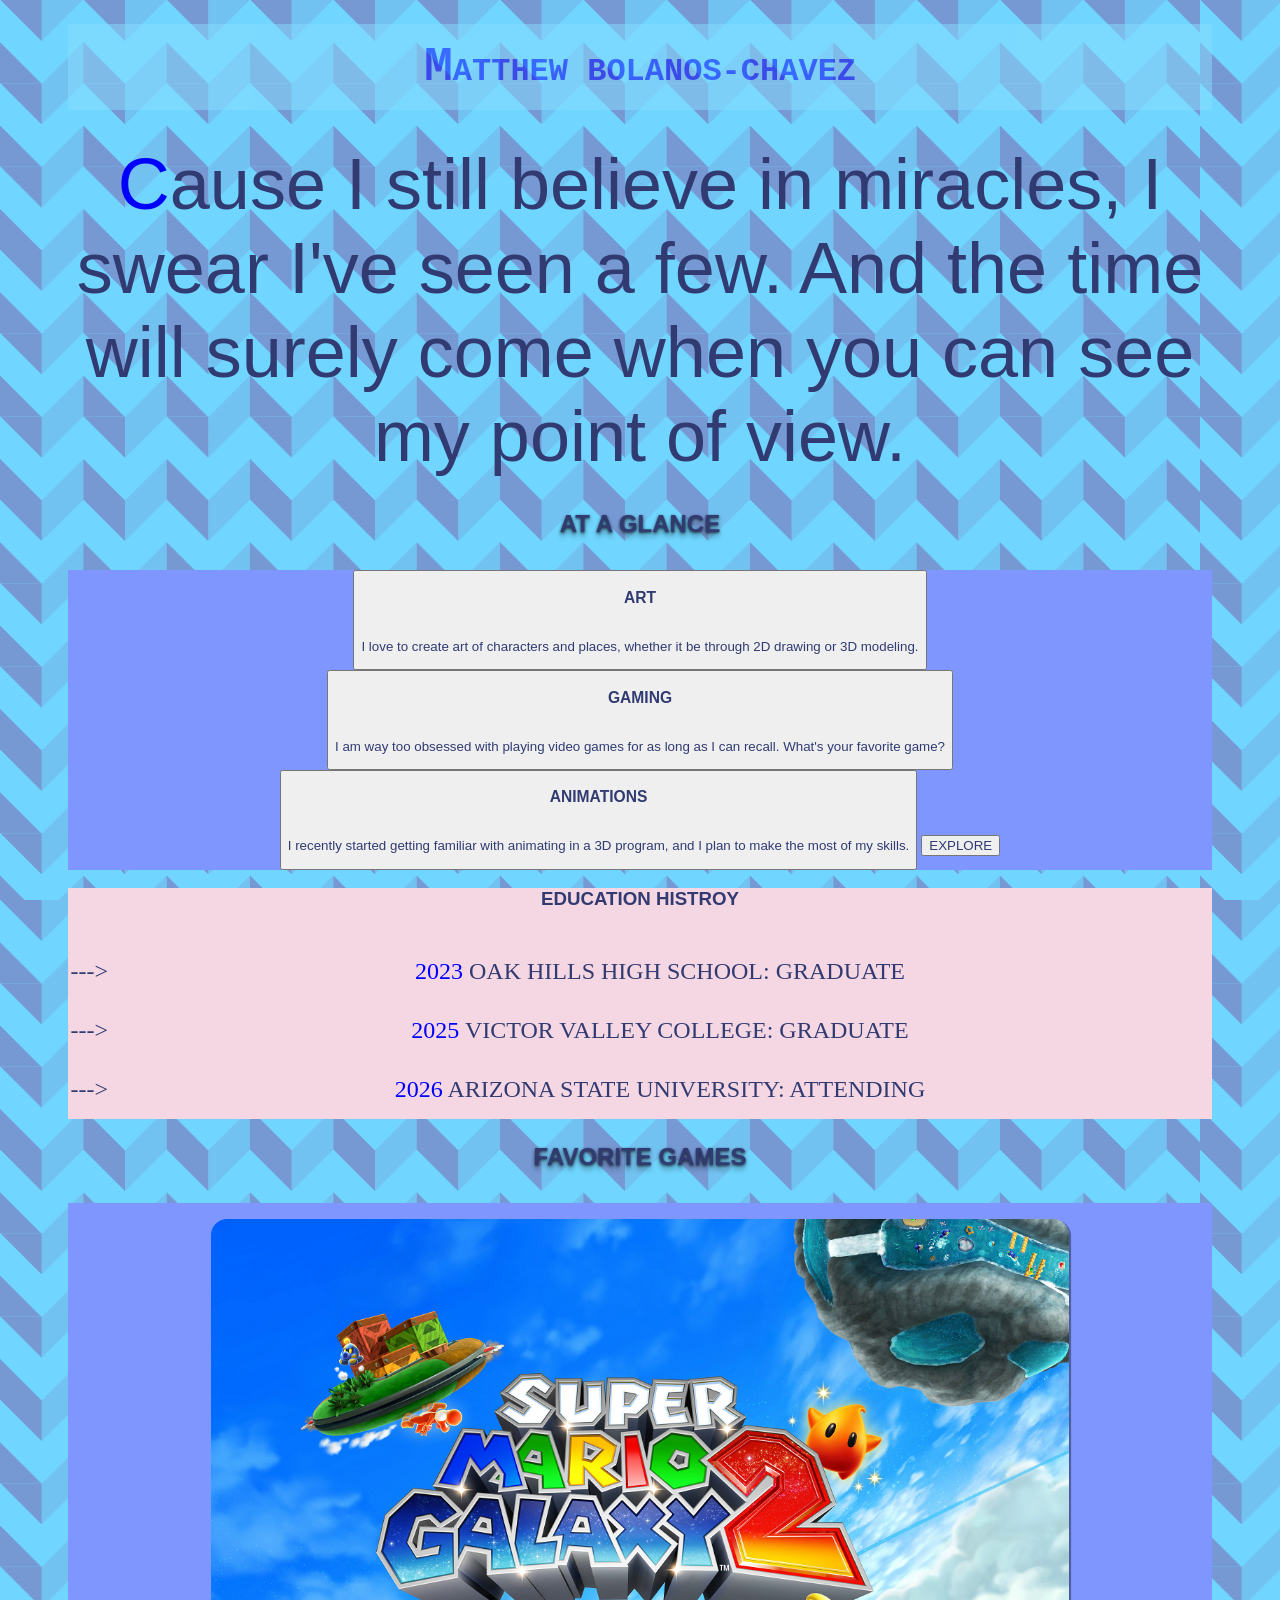
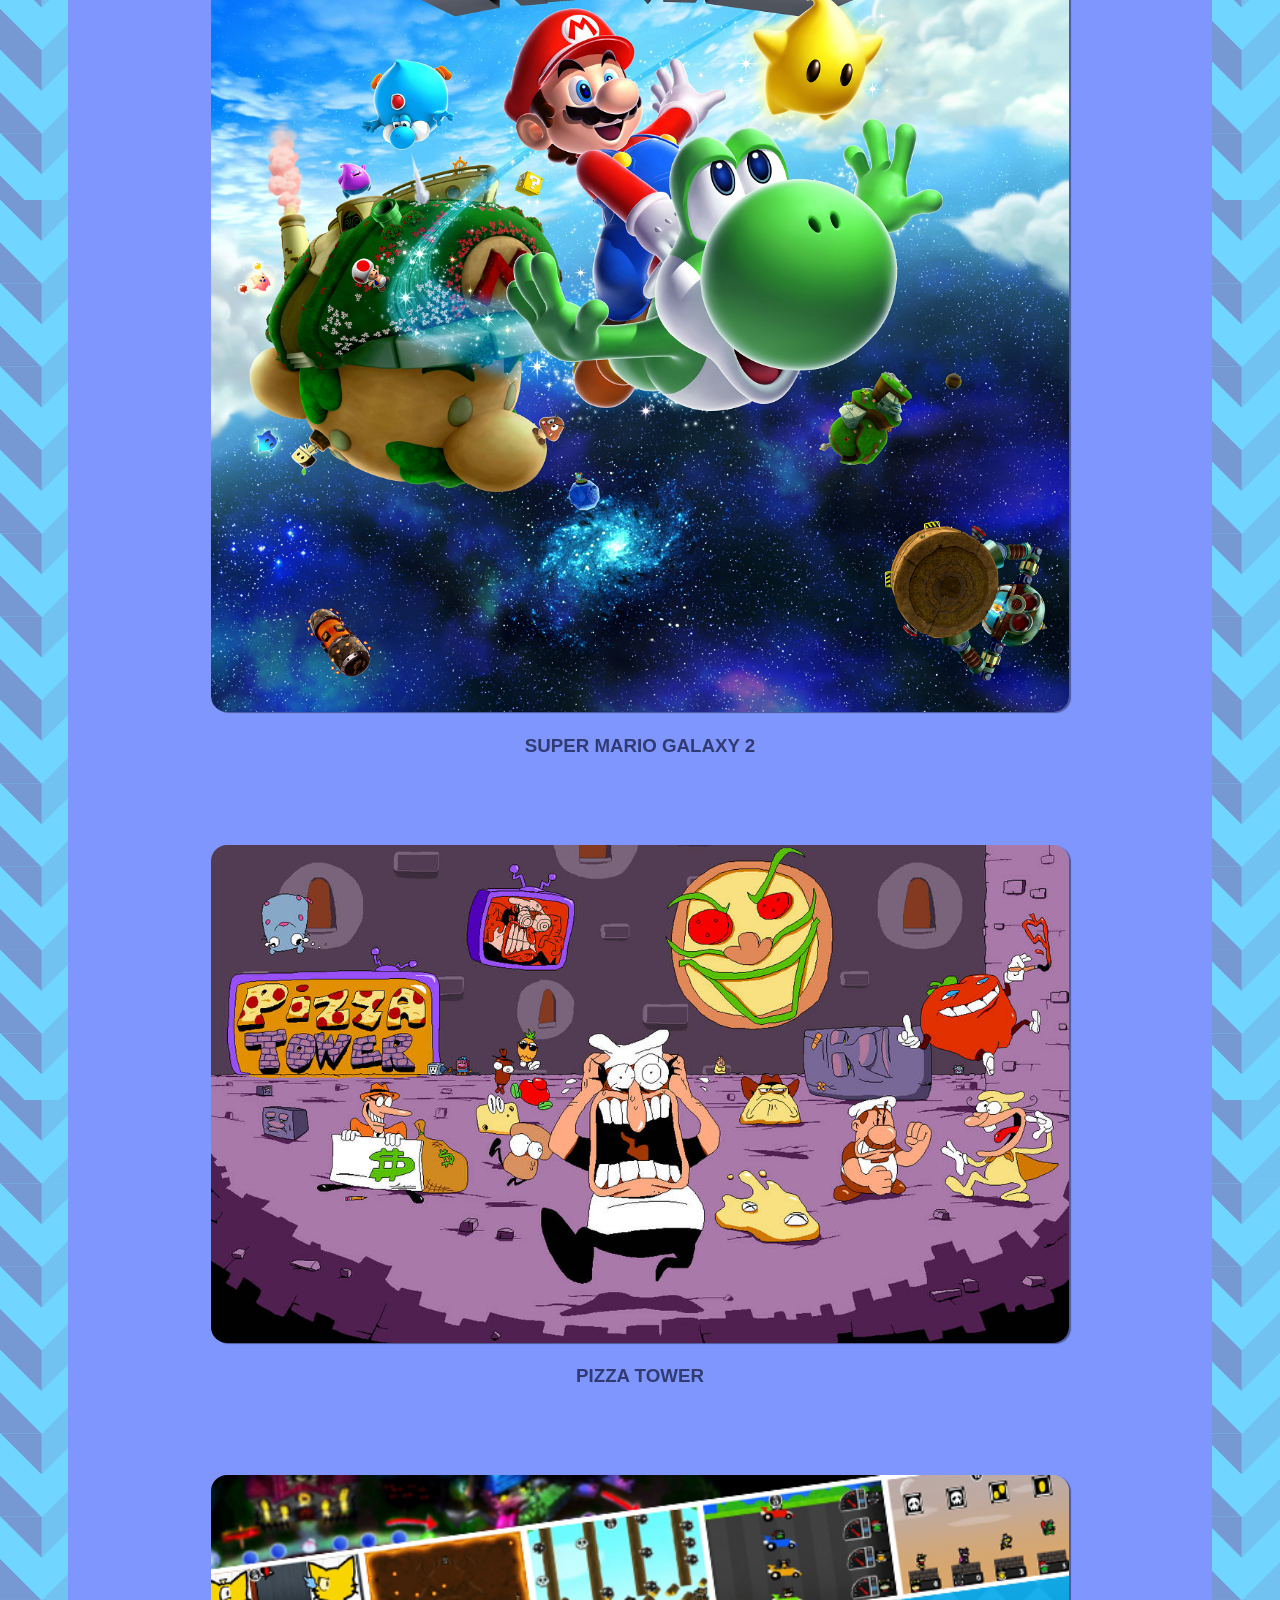
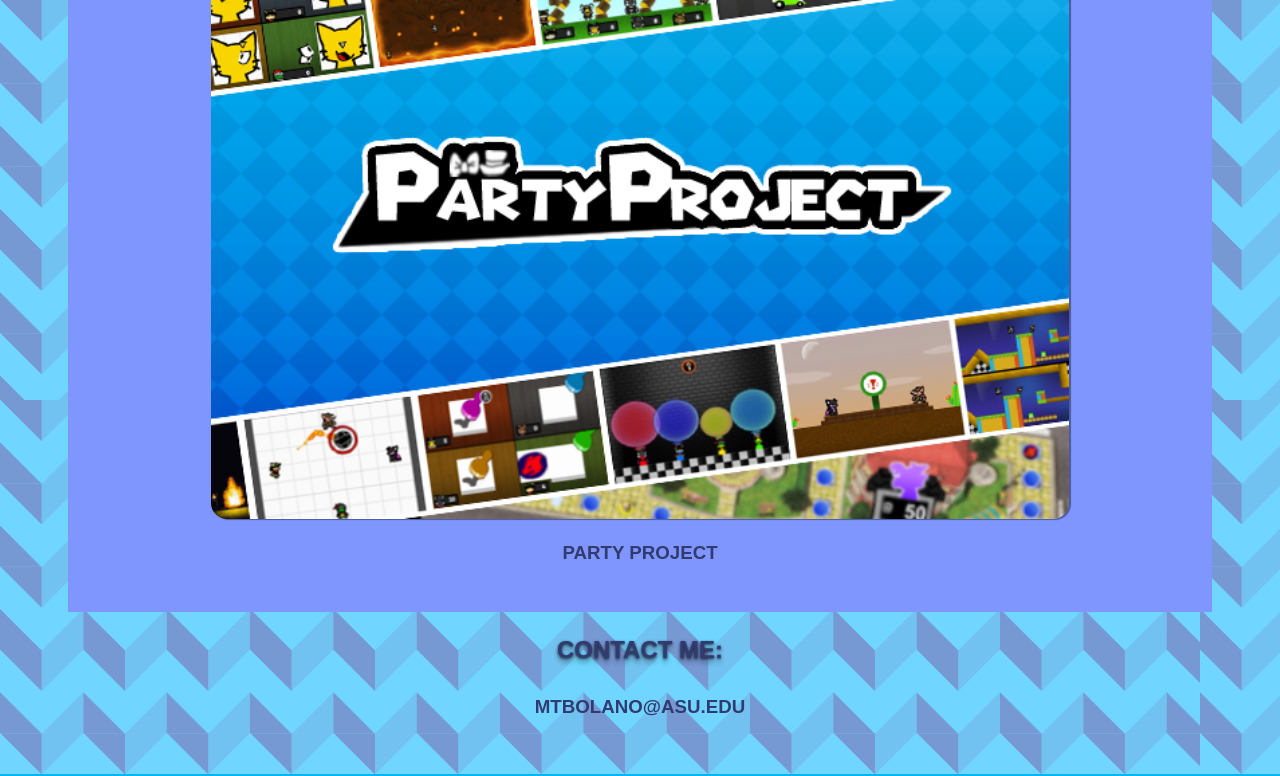
==== Week3/portfolio/index.html @ 0730a135 "Add files via upload" ====
<!DOCTYPE html>
<html lang="en">
<head>
    <meta charset="UTF-8">
    <meta name="viewport" content="width=device-width, initial-scale=1.0">
    <title>MBOLANO // SAMPLE CSS PORTFOLIO</title>
    <link rel="stylesheet" href="./styles.css">
    <!--Link says "Hey, you are going to reference some important information, here is the type of file you're referrencing and here is its location"-->
</head>
<body>
    <header>MATTHEW BOLANOS-CHAVEZ</header>
    <div class="title">Cause I still believe in miracles, I swear I've seen a few. And the time will surely come when you can see my point of view.</div>

    <div class="atAGlance">
        <h2>at a glance</h2>
        <div class="cards">

            <button id="artist">
                <h3>ART</h3>
                <P>I love to create art of characters and places, whether it be through 2D drawing or 3D modeling.</P>
            </button>

            <button id="gamer">
                <h3>GAMING</h3>
                <P>I am way too obsessed with playing video games for as long as I can recall. What's your favorite game?</P>
            </button>

            <button id="animator">
                <h3>ANIMATIONS</h3>
                <P>I recently started getting familiar with animating in a 3D program, and I plan to make the most of my skills.</P>
            </button>
            <button id="explore">EXPLORE</button>

        </div>
    </div>

    <div class="education">
        <h3>EDUCATION HISTROY</h3>
        <ul>
            <li><span class="year">2023</span> OAK HILLS HIGH SCHOOL: GRADUATE</li>
            <li><span class="year">2025</span> VICTOR VALLEY COLLEGE: GRADUATE</li>
            <li><span class="year">2026</span> ARIZONA STATE UNIVERSITY: ATTENDING</li>
        </ul>
    </div>

    <div class="favoriteGames">
        <h2>FAVORITE GAMES</h2>
        <div class="cards">

            <div>
                <img src="./assets/SuperMarioGalaxy2.png"/>
                <h3>Super Mario Galaxy 2</h3>
            </div>

            <div>
                <img src="./assets/PizzaTower.jpg"/>
                <h3>Pizza Tower</h3>
            </div>

            <div>
                <img src="./assets/PartyProject.png"/>
                <h3>Party Project</h3>
            </div>

        </div>
    </div>

    <footer>
        <h2>CONTACT ME:</h2>
        <h3>MTBOLANO@ASU.EDU</h3>
    </footer>
</body>
</html>
---- Week3/portfolio/styles.css ----
.tiny5-duo-uniquifier {
  font-family: "Tiny5 Duo", sans-serif;
  font-optical-sizing: auto;
  font-weight: weight;
  font-style: normal;
  width: 100%;
}

.silkscreen-regular {
  font-family: "Silkscreen", sans-serif;
  font-weight: 400;
  font-style: normal;
}

.silkscreen-bold {
  font-family: "Silkscreen", sans-serif;
  font-weight: 700;
  font-style: normal;
}



/* Set our defaults and our constants. We need to use the ROOT selector. */

*{
    --aquamarine: #36f1cdff;
    --twilight-indigo: #313b72ff;
    --wisteria-blue: #7f96ffff;
    --petal-frost: #f5d7e3ff;
    --cherry-blossom: #f4a5ae;
    color: var(--twilight-indigo);
}

/* selecting just the body element */
body {
    background-color: #00b7ff;
    background-image: url('./assets/polybackground.png');
    text-align: center;
    padding-left: 60px;
    padding-right: 60px;
    padding-top: 16px;
    padding-bottom: 16px;

}

header {
    padding-top: 16px;
    padding-bottom: 16px;
    margin-bottom: 32px;
    font-family: "Roboto Mono", monospace;
    color: blue;
    font-size: 32px;
    font-weight: 700;
    background-color: rgb(135, 221, 255);
    opacity: .5;
    /* Opacity is the property that allows us to change how see-through our elements are. Range of values: 1 is 100% (not transparent at all) and 0 is invisible. */
}
/*PSEUDO-ELEMENTS reference: https: //www.w3schools.com/css/css_pseudo_elements.asp */
header::first-letter{
    font-size: 48px;
}

/* Style the title card/hero text and select by class. */

.title{
  font-family: "Tiny5 Duo", sans-serif;
  font-optical-sizing: auto;
  font-weight: weight;
  font-style: normal;
  width: 100%;
    font-size: 72px;
    margin-bottom: 32px;
    line-height: 84px;

}

.title::first-letter{
    color: blue;
}

h2{
  font-family: "Tiny5 Duo", sans-serif;
  font-optical-sizing: auto;
  font-weight: weight;
  font-style: normal;
  width: 100%;
    margin-bottom: 32px;
    text-transform: uppercase;
    text-shadow: 0 5px 5px rgba(0,0,0,0.30), 0 1px 3px rgba(0,0,0,0.8)

}

.cards {
    background-color: var(--wisteria-blue)
}

.cards > div {

    background-color: var(--cardColor);
    padding: 16px;
    border: .5px solid var(--borderColor);
    border-radius: 8px;
    width: 75%;
    margin-left: auto;
    margin-right: auto;
    margin-bottom: 24px;
    /*
    Short hand for centering items is margin: 0 auto margin-top: 0;
    margin-top: 0;
    margin-bottom: 0;
    margin-right: auto;
    margin-left: auto;
    */

    transition: all 500ms;
}

.cards div:hover{
    
    box-shadow: 8px 8px var(--twilight-indigo);

}

.cards div > img {
    width: 100%;
    height: auto;
    object-fit: cover;
    border-radius: 16px;
    box-shadow: 2px 1px 1px rgba(0,0,0,.4);
}

h3 {
  font-family: "Tiny5 Duo", sans-serif;
  font-optical-sizing: auto;
  font-weight: weight;
  font-style: normal;
  width: 100%;
    margin-bottom: 32px;
    text-transform: uppercase;
}
.education {
    background-color: var(--petal-frost);
}

.education > ul {
    font-size: 24px;
}

.education > ul li::marker{
    content: "--->";
}

.education > ul li {
    padding: 16px;
}

.year {
    color: blue;
}
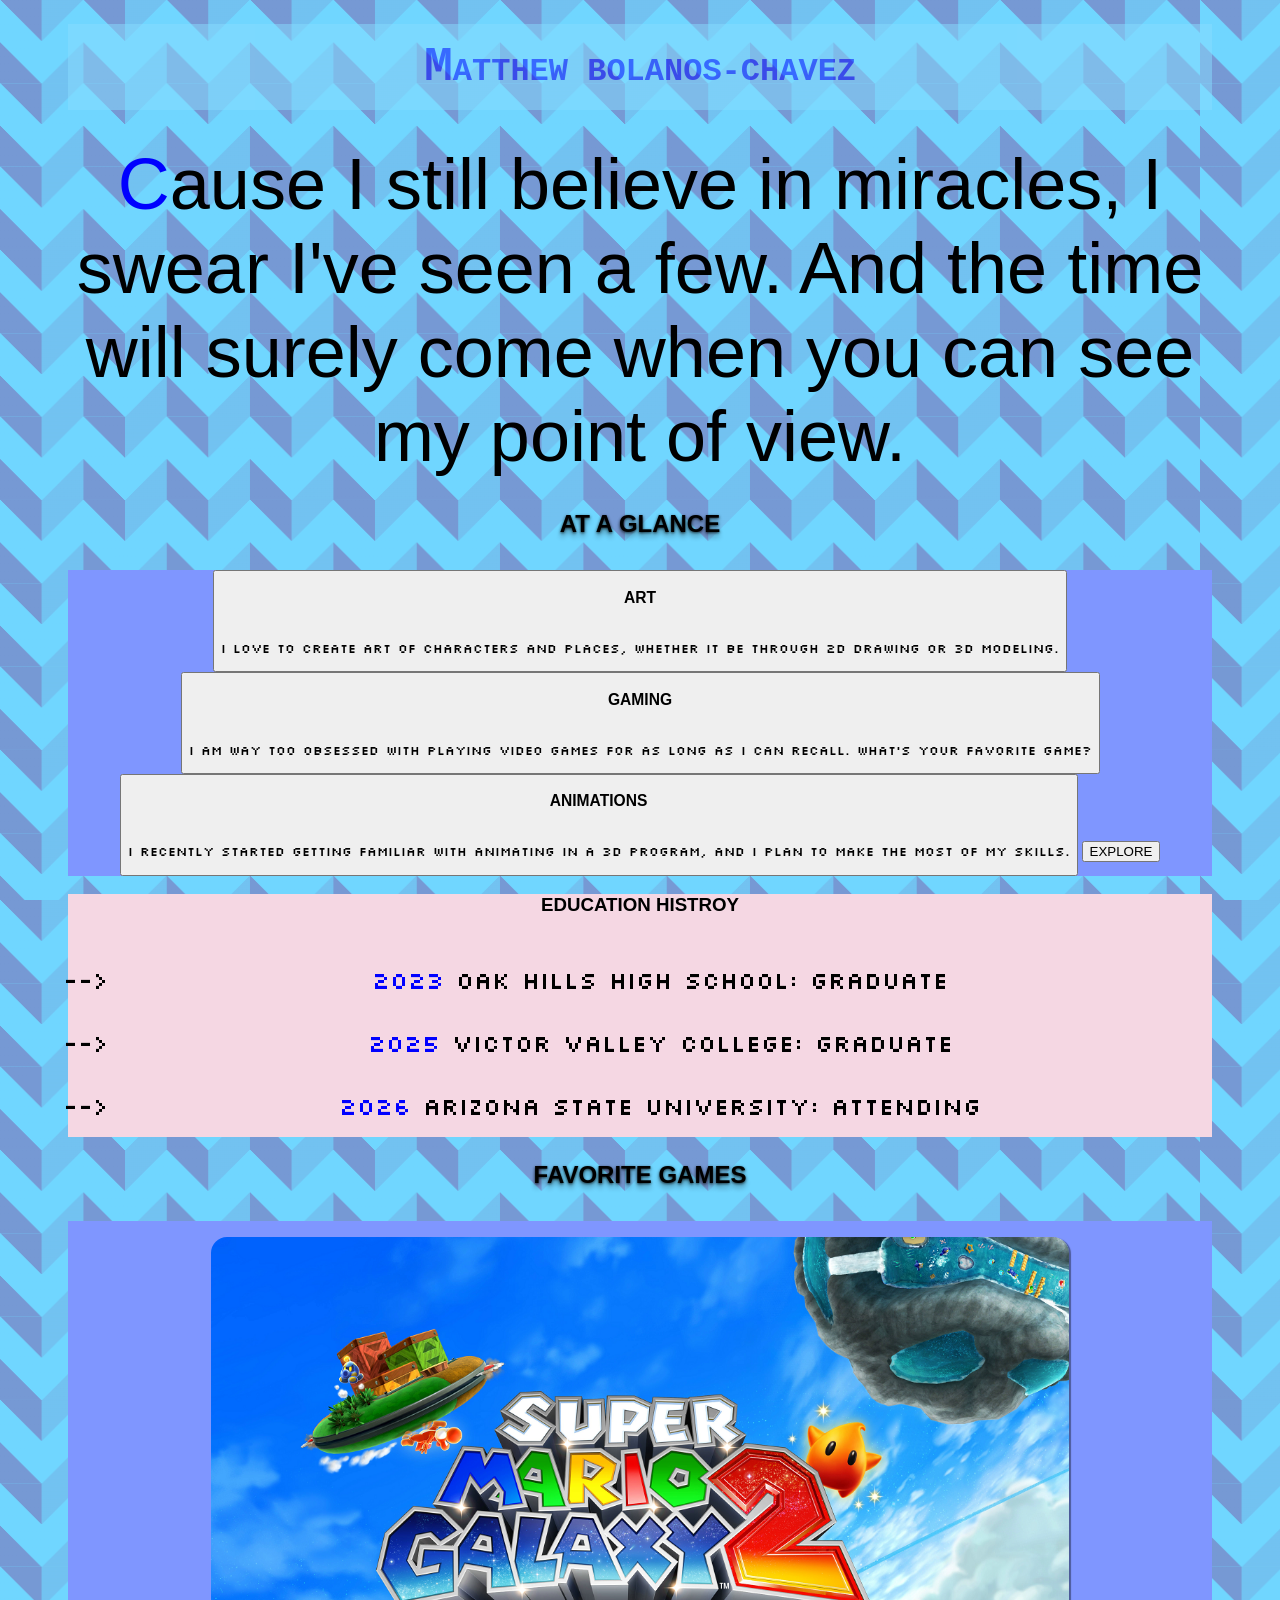
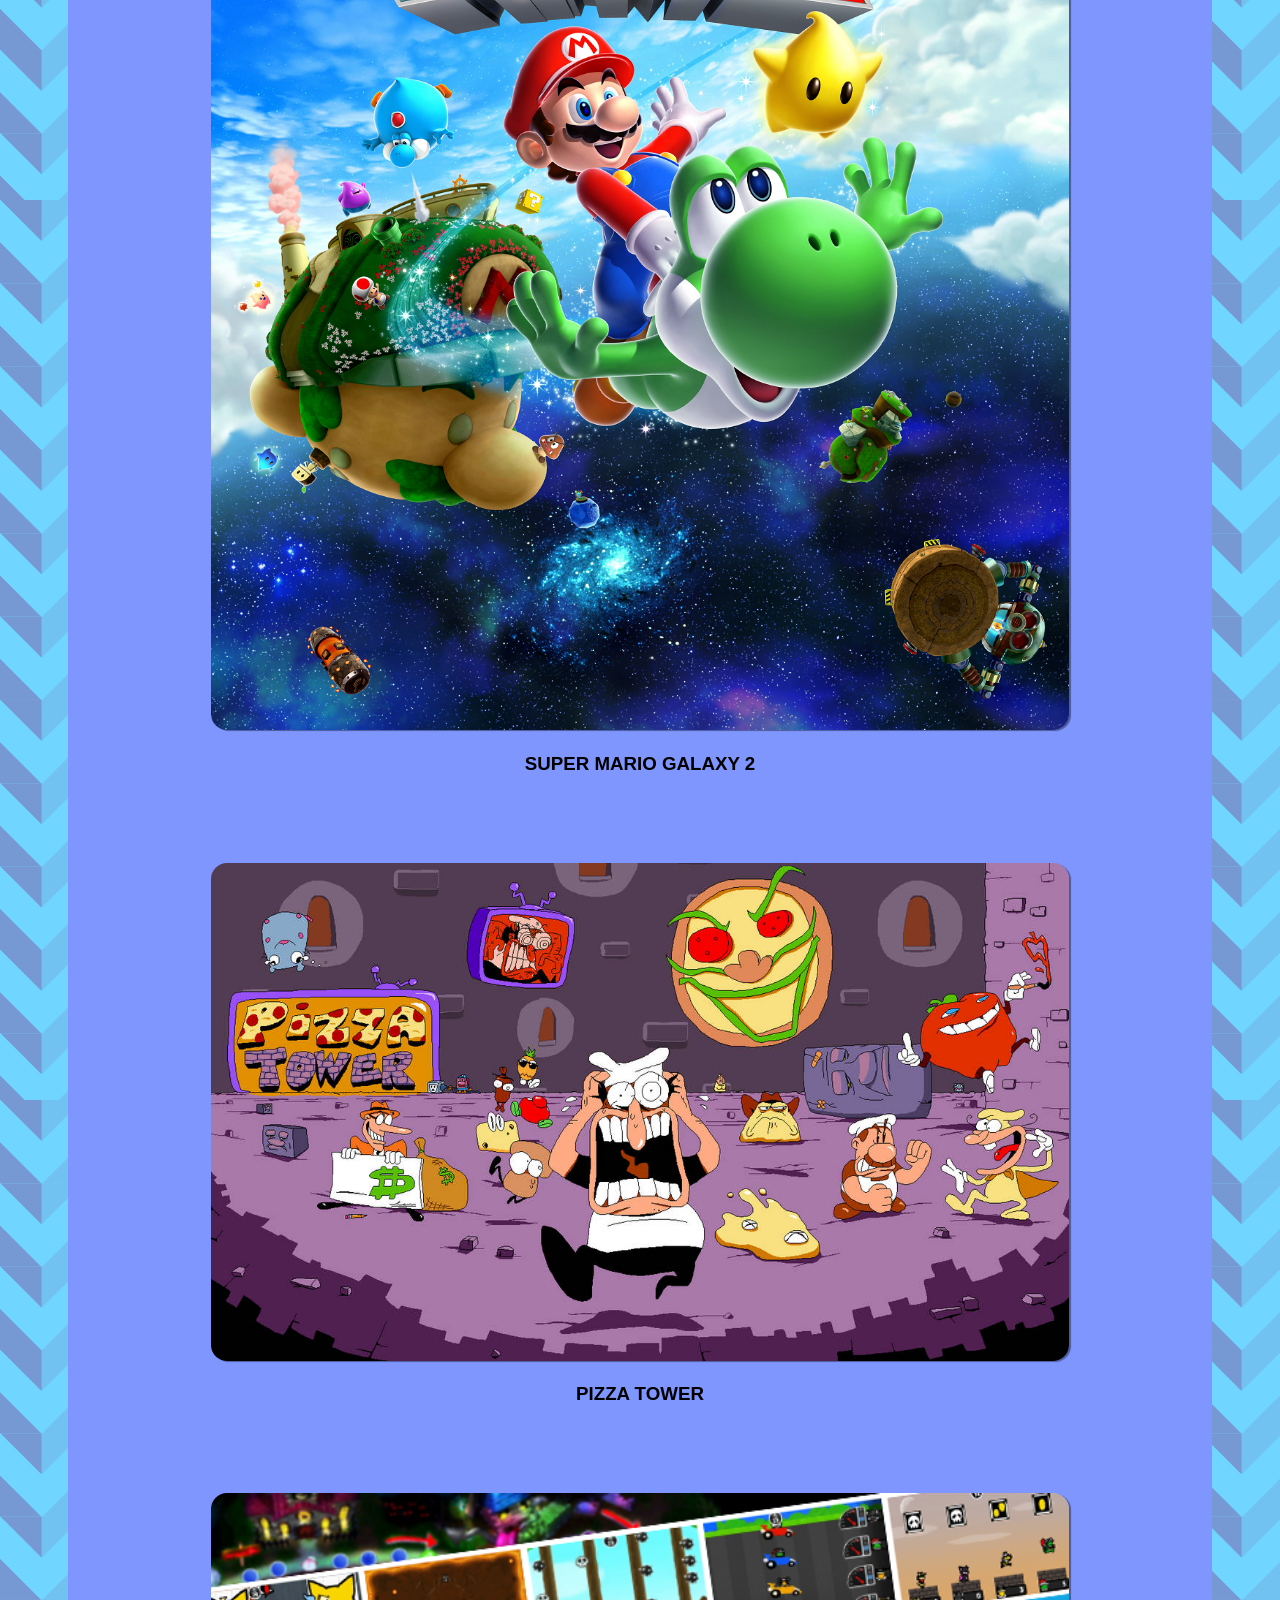
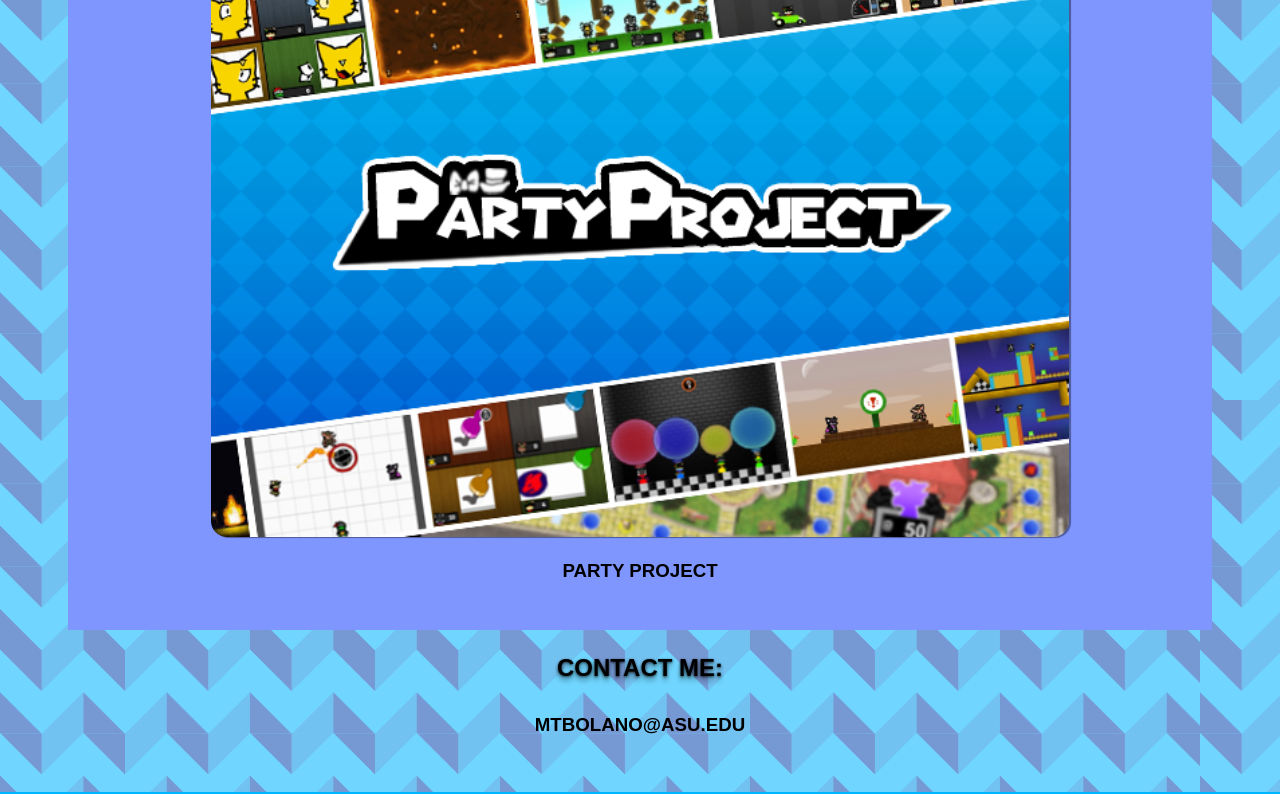
==== commit fd098249: "Add files via upload" ====
--- a/Week3/portfolio/index.html
+++ b/Week3/portfolio/index.html
@@ -6,6 +6,11 @@
     <title>MBOLANO // SAMPLE CSS PORTFOLIO</title>
     <link rel="stylesheet" href="./styles.css">
     <!--Link says "Hey, you are going to reference some important information, here is the type of file you're referrencing and here is its location"-->
+    <link rel="preconnect" href="https://fonts.googleapis.com">
+    <link rel="preconnect" href="https://fonts.gstatic.com" crossorigin>
+    <link href="https://fonts.googleapis.com/css2?family=Silkscreen:wght@400;700&family=Tiny5+Duo:ital,wght@0,100..900;1,100..900&display=swap" rel="stylesheet">
+
+    
 </head>
 <body>
     <header>MATTHEW BOLANOS-CHAVEZ</header>
--- a/Week3/portfolio/styles.css
+++ b/Week3/portfolio/styles.css
@@ -30,7 +30,7 @@
     --wisteria-blue: #7f96ffff;
     --petal-frost: #f5d7e3ff;
     --cherry-blossom: #f4a5ae;
-    color: var(--twilight-indigo);
+    color: var(blue);
 }
 
 /* selecting just the body element */
@@ -81,11 +81,11 @@
 }
 
 h2{
-  font-family: "Tiny5 Duo", sans-serif;
-  font-optical-sizing: auto;
-  font-weight: weight;
-  font-style: normal;
-  width: 100%;
+    font-family: "Tiny5 Duo", sans-serif;
+    font-optical-sizing: auto;
+    font-weight: weight;
+    font-style: normal;
+    width: 100%;
     margin-bottom: 32px;
     text-transform: uppercase;
     text-shadow: 0 5px 5px rgba(0,0,0,0.30), 0 1px 3px rgba(0,0,0,0.8)
@@ -132,16 +132,19 @@
 }
 
 h3 {
-  font-family: "Tiny5 Duo", sans-serif;
-  font-optical-sizing: auto;
-  font-weight: weight;
-  font-style: normal;
-  width: 100%;
+    font-family: "Tiny5 Duo", sans-serif;
+    font-optical-sizing: auto;
+    font-weight: weight;
+    font-style: normal;
+    width: 100%;
     margin-bottom: 32px;
     text-transform: uppercase;
 }
 .education {
     background-color: var(--petal-frost);
+    font-family: "Silkscreen", sans-serif;
+    font-weight: 400;
+    font-style: normal;
 }
 
 .education > ul {
@@ -149,7 +152,7 @@
 }
 
 .education > ul li::marker{
-    content: "--->";
+    content: "-->";
 }
 
 .education > ul li {
@@ -158,4 +161,10 @@
 
 .year {
     color: blue;
+}
+
+p {
+    font-family: "Silkscreen", sans-serif;
+    font-weight: 400;
+    font-style: normal;
 }
